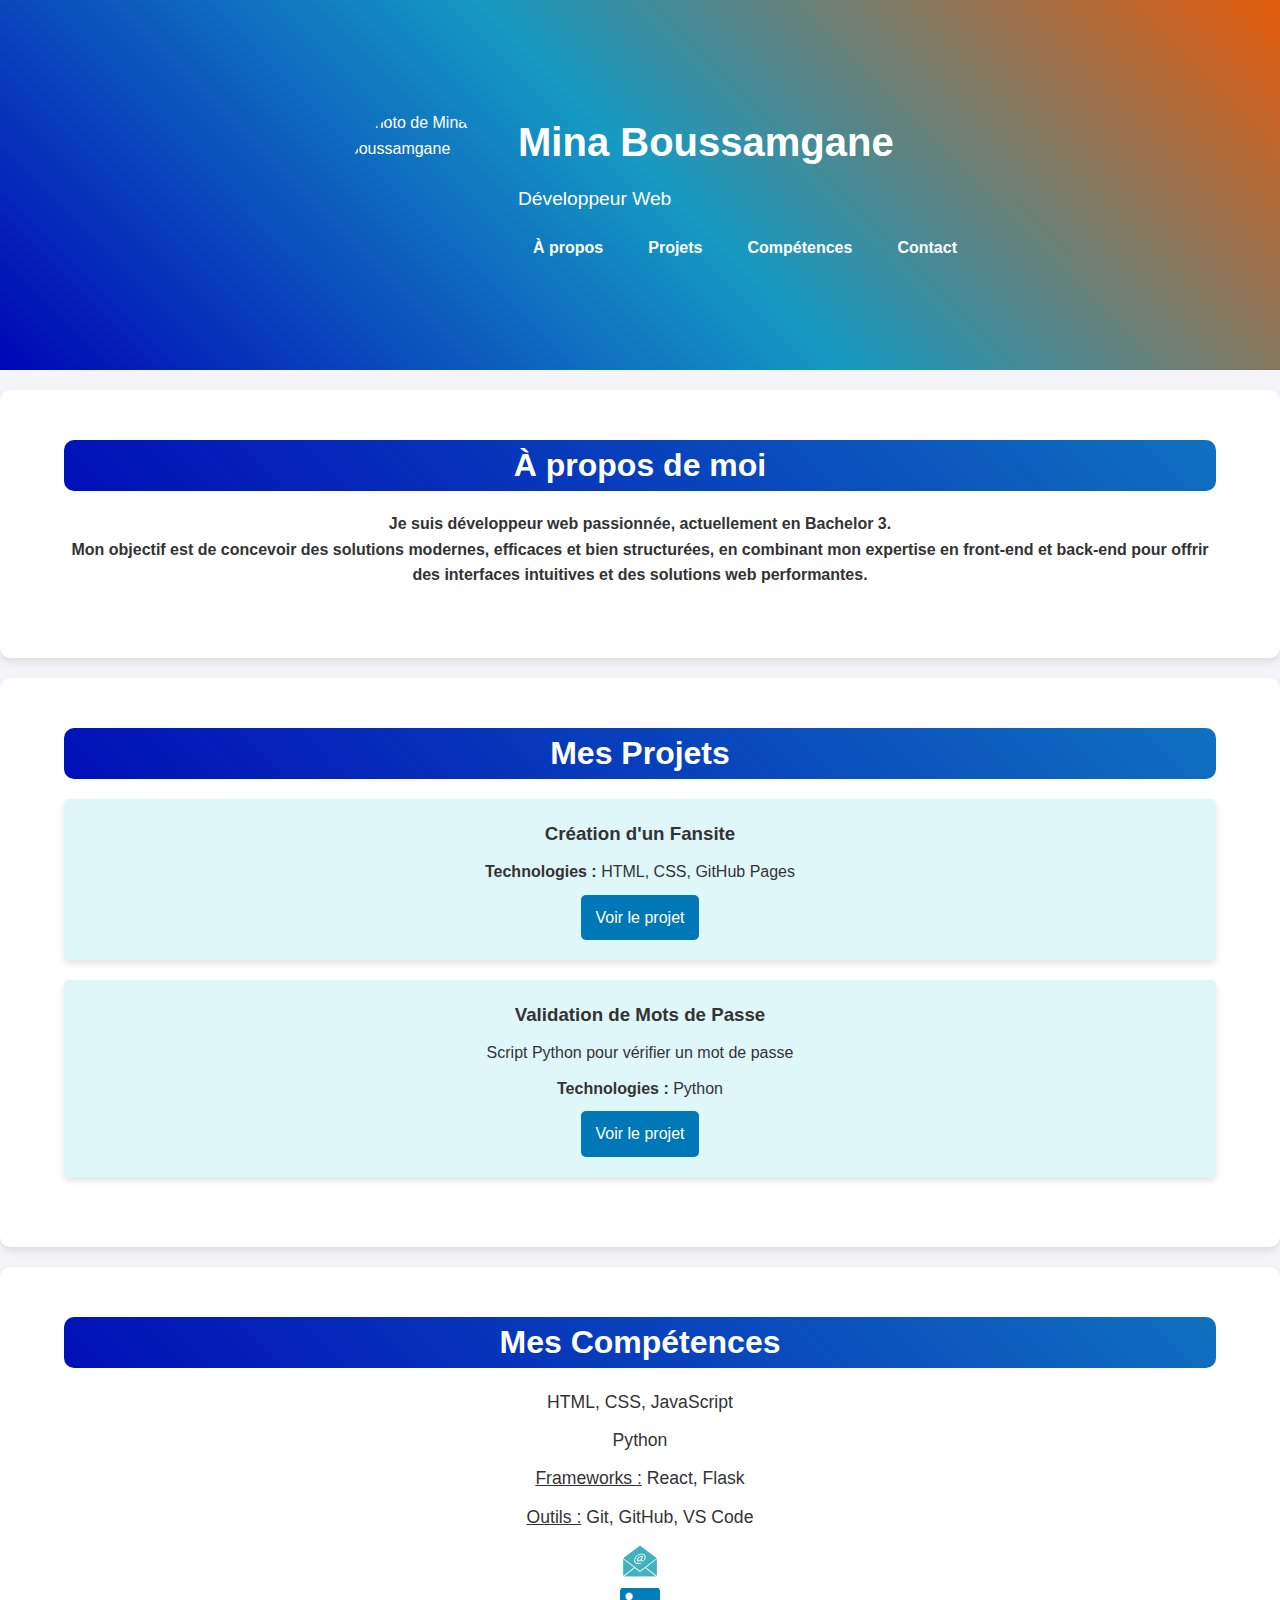
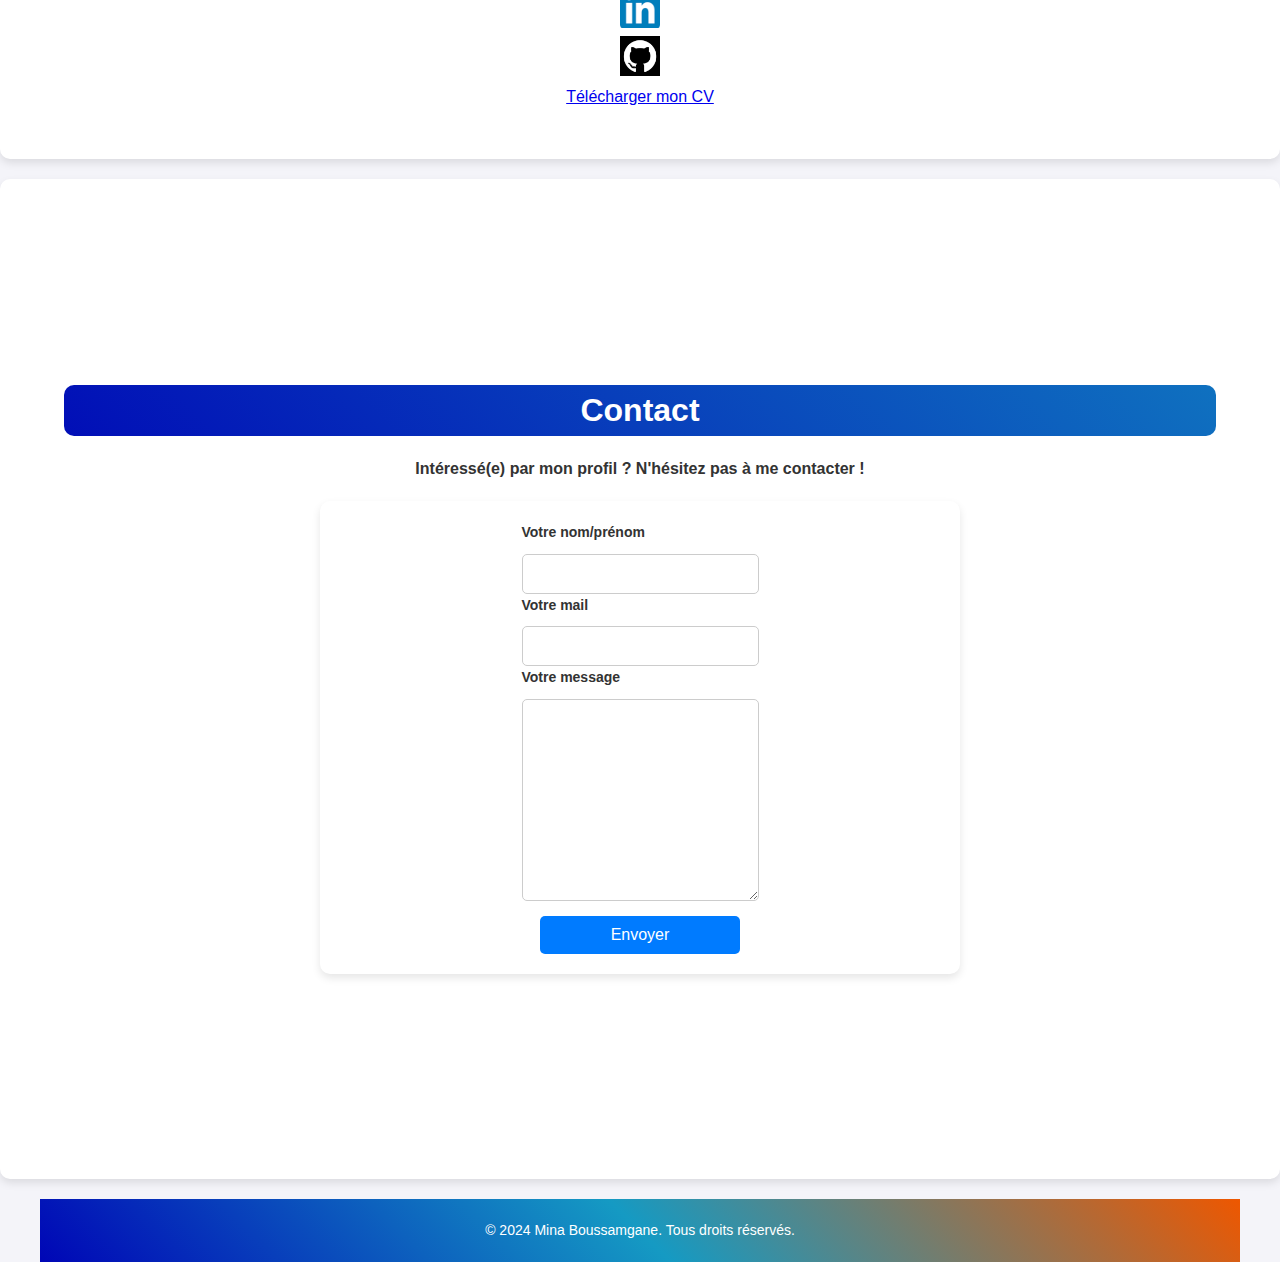
==== index.html @ f9535f35 "mise à jour" ====
<!DOCTYPE html>
<html lang="fr">
<head>
    <meta charset="UTF-8">
    <meta name="viewport" content="width=device-width, initial-scale=1.0">
    <meta name="description" content="Portfolio de Mina Boussamgane, développeur web passionnée. Découvrez mes projets, compétences et contactez-moi.">
    <meta name="keywords" content="Mina Boussamgane, développeur web, portfolio, projets web, compétences web, HTML, CSS, JavaScript, React">
    <meta name="author" content="Mina Boussamgane">
    <meta name="google-site-verification" content="WD7Ny2zd2gNu_UgJrAreuQekFYRZ23fLnbnci4D6fC8" />
    <title>Portfolio de Mina Boussamgane - développeur Web</title>
    <link rel="stylesheet" href="portfolio.css">
</head>
<body>
    <header class="banner">
        <div class="header-content">
            <img src="photo toon me 2.jpg" alt="Photo de Mina Boussamgane" class="profile-photo">
            <div class="header-text">
                <h1>Mina Boussamgane</h1>
                <p>Développeur Web</p>
                <nav>
                    <ul>
                        <li><a href="#about">À propos</a></li>
                        <li><a href="#projects">Projets</a></li>
                        <li><a href="#skills">Compétences</a></li>
                        <li><a href="#contact">Contact</a></li>
                    </ul>
                </nav>
            </div>
        </div>
    </header>

    <main>
        <section id="about" class="section">
            <div class="container">
                <h2>À propos de moi</h2>
                <p><b>Je suis développeur web passionnée, actuellement en Bachelor 3.</br> Mon objectif est de concevoir des solutions modernes, efficaces et bien structurées, en combinant mon expertise en front-end et back-end pour offrir des interfaces intuitives et des solutions web performantes.</b></p>
            </div>
        </section>

        <section id="projects" class="section">
            <div class="container">
                <h2>Mes Projets</h2>
                <div class="project">
                    <h3>Création d'un Fansite</h3>
                    <p><strong>Technologies :</strong> HTML, CSS, GitHub Pages</p>
                    <a href="https://github.com/Ry4s/Destiny-s-Child" target="_blank">Voir le projet</a>
                </div>
                <div class="project">
                    <h3>Validation de Mots de Passe</h3>
                    <p>Script Python pour vérifier un mot de passe</p>
                    <p><strong>Technologies :</strong> Python</p>
                    <a href="https://github.com/Mine2R/Password" target="_blank">Voir le projet</a>
                </div>
            </div>
        </section>

        <section id="skills" class="section">
            <div class="container">
                <h2>Mes Compétences</h2>
                <ul>
                    <li>HTML, CSS, JavaScript</li>
                    <li>Python</li>
                    <li><u>Frameworks :</u> React, Flask</li>
                    <li><u>Outils :</u> Git, GitHub, VS Code</li>
                </ul>
                <div class="contact-links">
                    <a href="mailto:m.boussamgane@gmail.com"><img src="mail.jpg" alt="Email" style="width: 40px; height: 40px;"></a><br>
                    <a href="https://www.linkedin.com/in/mina-boussamgane" target="_blank"><img src="linkedin.png" alt="LinkedIn" style="width: 40px; height: 40px;"></a><br>
                    <a href="https://github.com/Mine2R" target="_blank"><img src="githup.png" alt="GitHub" style="width: 40px; height: 40px;"></a><br>
                    <a href="CV.pdf" download>Télécharger mon CV</a>
                </div>
            </div>
        </section>

        <section id="contact" class="contact section">
            <div class="container section-title" data-aos="fade-up">
                <h2>Contact</h2>
                <p><b>Intéressé(e) par mon profil ? N'hésitez pas à me contacter !</b></p>
            </div>
            <div class="container" data-aos="fade-up" data-aos-delay="100">
                <div class="formulaire">
                    <form action="https://formspree.io/f/xrbekaan" method="POST" class="form" data-aos="fade-up" data-aos-delay="200">
                        <div class="name">
                            <label for="name-field">Votre nom/prénom</label>
                            <input type="text" name="name" id="name-field" class="form-control" required>
                        </div>
                        <div class="mail">
                            <label for="email-field">Votre mail</label>
                            <input type="email" class="form-control" name="email" id="email-field" required>
                        </div>
                        <div class="message">
                            <label for="message-field">Votre message</label>
                            <textarea class="form-control" name="message" rows="10" id="message-field" required></textarea>
                        </div>
                        <button type="submit">Envoyer</button>
                    </form>
                    
                </div>
            </div>
        </section>
    </main>

    <footer>
        <div class="container">
            <p>&copy; 2024 Mina Boussamgane. Tous droits réservés.</p>
        </div>
    </footer>
</body>
</html>
---- portfolio.css ----
body, h1, h2, h3, p, ul, li, a {
    margin: 0;
    padding: 0;
    box-sizing: border-box;
}


h2 {
    color: #fff;
    z-index: 9;
}

body {
    font-family: 'Franklin Gothic Medium', 'Arial Narrow', Arial, sans-serif;
    line-height: 1.6;
    background-color: #f4f4f9;
    color: #333;
    text-align: center;
}

.container {
    width: 90%;
    max-width: 1200px;
    margin: 0 auto;
}

.banner {
    background: linear-gradient(45deg, #0006b6, #159ac3, #ee5700);
    color: #fff;
    padding: 50px 20px;
    text-align: center;
    width: 100%;
    height: 30vh;
    display: flex;
    justify-content: center;
    align-items: center;
}

.header-content {
    display: flex;
    align-items: center;
    gap: 20px;
    text-align: left;
}

.profile-photo {
    border-radius: 50%;
    width: 150px;
    height: 150px;
    object-fit: cover;
}

.header-text {
    text-align: left;
}

header h1 {
    font-size: 2.5rem;
    margin-bottom: 10px;
}

header p {
    font-size: 1.2rem;
    margin-bottom: 20px;
}

header nav ul {
    list-style: none;
    display: flex;
    justify-content: center;
    gap: 15px;
    margin-top: 20px;
}

header nav ul li a {
    text-decoration: none;
    color: #fff;
    font-weight: bold;
    padding: 5px 15px;
    transition: background-color 0.3s ease-in-out;
}

header nav ul li a:hover {
    background-color: rgba(0, 0, 0, 0.5);
    border-radius: 5px;
}

.section {
    padding: 50px 0;
    background-color: #fff;
    margin: 20px 0;
    border-radius: 10px;
    box-shadow: 0 4px 8px rgba(0, 0, 0, 0.1);
}

.section h2 {
    text-align: center;
    margin-bottom: 20px;
    font-size: 2rem;
    background: linear-gradient(45deg, #0006b6, #159ac3, #ee5700);
    background-size: 300% 300%;
    animation: gradient-animation 4s ease infinite;
    --webkit-background-clip: text;
    border-radius: 10px;
}

@keyframes gradient-animation {
    0% { background-position: 0% 50%; }
    50% { background-position: 100% 50%; }
    100% { background-position: 0% 50%; }
}

.section p {
    text-align: center;
    margin-bottom: 20px;
}

.section ul {
    list-style: none;
    padding: 0 20px;
    text-align: center;
}

.section ul li {
    margin: 10px 0;
    font-size: 1.1rem;
}

.project {
    background-color: #e0f7fa;
    padding: 20px;
    margin: 20px 0;
    border-radius: 5px;
    box-shadow: 0 4px 6px rgba(0, 0, 0, 0.1);
    transition: transform 0.3s ease-in-out, box-shadow 0.3s ease-in-out;
}

.project:hover {
    transform: translateY(-10px);
    box-shadow: 0 8px 15px rgba(0, 0, 0, 0.2);
}

.project h3 {
    margin-bottom: 10px;
}

.project p {
    margin-bottom: 10px;
}

.project a {
    display: inline-block;
    padding: 10px 15px;
    background: #0077b6;
    color: #fff;
    border-radius: 5px;
    text-decoration: none;
    transition: background 0.3s ease-in-out;
}

.project a:hover {
    background: #023e8a;
}

#contact {
    display: flex;
    flex-direction: column;
    justify-content: center;
    align-items: center;
    height: 100vh;
    text-align: center;
}

#contact-links {
    color: #023e8a;
}

.formulaire {
    display: flex;
    flex-direction: column;
    justify-content: center;
    align-items: center;
    gap: 20px;
    padding: 20px;
    background-color: #fff;
    border-radius: 10px;
    box-shadow: 0 4px 8px rgba(0, 0, 0, 0.1);
    width: 100%;
    max-width: 600px;
    margin: 0 auto;
}

.formulaire div {
    display: flex;
    flex-direction: column;
    width: 100%;
}

.formulaire input,
.formulaire textarea {
    width: 100%;
    padding: 10px;
    border: 1px solid #ccc;
    border-radius: 5px;
    font-size: 16px;
    margin-top: 5px;
    box-sizing: border-box;
}

.formulaire label {
    font-size: 14px;
    font-weight: bold;
    margin-bottom: 5px;
    text-align: left;
    width: 100%;
}

button[type="submit"] {
    display: inline-block;
    padding: 10px 20px;
    font-size: 16px;
    color: #fff;
    background-color: #007bff;
    border: none;
    border-radius: 5px;
    cursor: pointer;
    transition: background-color 0.3s;
    width: 100%;
    max-width: 200px;
    margin-top: 15px;
}

button[type="submit"]:hover {
    background-color: #0056b3;
}

footer {
    background: linear-gradient(45deg, #0006b6, #159ac3, #ee5700);
    padding: 20px 0;
    text-align: center;
    bottom: 0;
    width: 100%;
    max-width: 1200px;
    margin: 0 auto;
}

footer p {
    margin: 0;
    font-size: 14px;
    color: #fff;
    border-radius: 5px;
}

@media (max-width: 768px) {
    .banner {
        height: auto;
        padding: 30px 20px;
    }

    header h1 {
        font-size: 2rem;
    }

    .profile-photo {
        width: 100px;
        height: 100px;
    }

    .project {
        padding: 10px;
    }

    header nav ul {
        flex-direction: column;
        gap: 10px;
    }

    .header-content {
        flex-direction: column;
        text-align: center;
    }
}
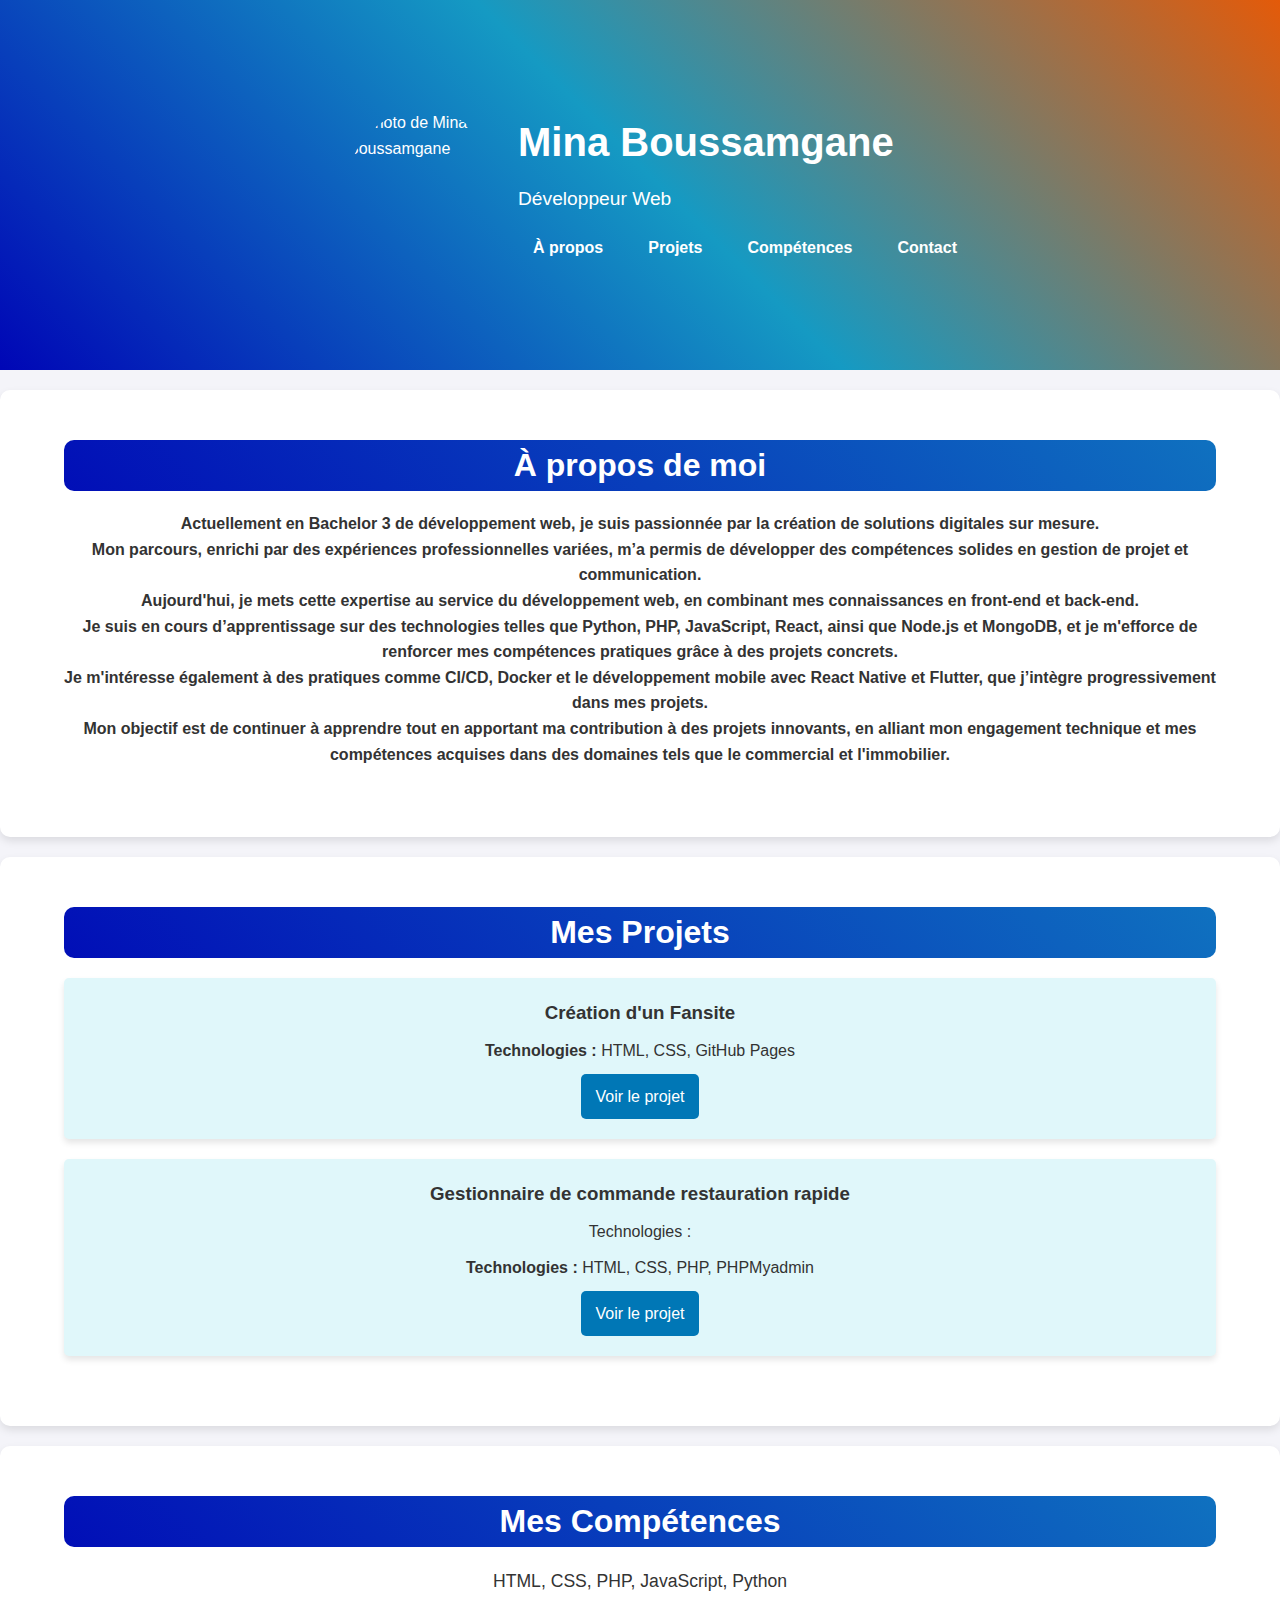
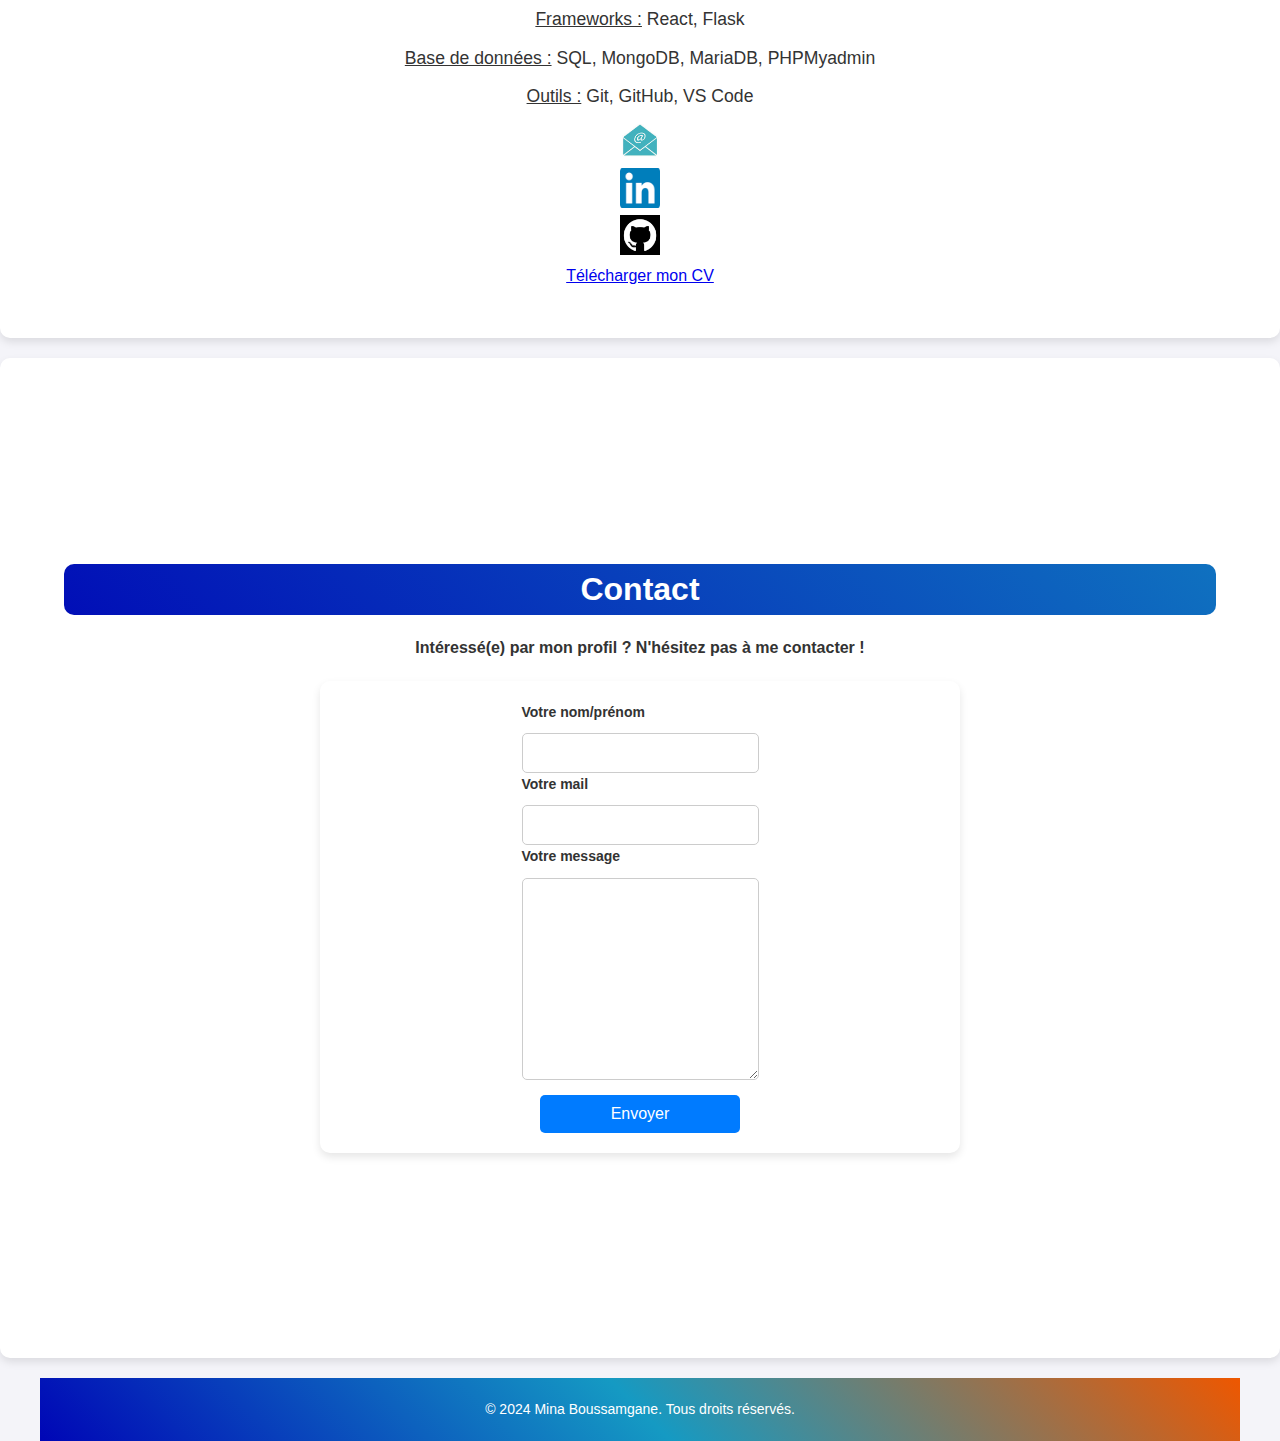
==== commit ffb55d4f: "Mise à jour modif apporté" ====
--- a/index.html
+++ b/index.html
@@ -33,7 +33,11 @@
         <section id="about" class="section">
             <div class="container">
                 <h2>À propos de moi</h2>
-                <p><b>Je suis développeur web passionnée, actuellement en Bachelor 3.</br> Mon objectif est de concevoir des solutions modernes, efficaces et bien structurées, en combinant mon expertise en front-end et back-end pour offrir des interfaces intuitives et des solutions web performantes.</b></p>
+                <p><b>Actuellement en Bachelor 3 de développement web, je suis passionnée par la création de solutions digitales sur mesure.</br> Mon parcours, enrichi par des expériences professionnelles variées, m’a permis de développer des compétences solides en gestion de projet et communication.</br> Aujourd'hui, je mets cette expertise au service du développement web, en combinant mes connaissances en front-end et back-end.</br>
+
+                    Je suis en cours d’apprentissage sur des technologies telles que Python, PHP, JavaScript, React, ainsi que Node.js et MongoDB, et je m'efforce de renforcer mes compétences pratiques grâce à des projets concrets.</br> Je m'intéresse également à des pratiques comme CI/CD, Docker et le développement mobile avec React Native et Flutter, que j’intègre progressivement dans mes projets.</br>
+                    
+                    Mon objectif est de continuer à apprendre tout en apportant ma contribution à des projets innovants, en alliant mon engagement technique et mes compétences acquises dans des domaines tels que le commercial et l'immobilier.</br></b></p>
             </div>
         </section>
 
@@ -46,10 +50,10 @@
                     <a href="https://github.com/Ry4s/Destiny-s-Child" target="_blank">Voir le projet</a>
                 </div>
                 <div class="project">
-                    <h3>Validation de Mots de Passe</h3>
-                    <p>Script Python pour vérifier un mot de passe</p>
-                    <p><strong>Technologies :</strong> Python</p>
-                    <a href="https://github.com/Mine2R/Password" target="_blank">Voir le projet</a>
+                    <h3>Gestionnaire de commande restauration rapide</h3>
+                    <p>Technologies :</p>
+                    <p><strong>Technologies :</strong> HTML, CSS, PHP, PHPMyadmin</p>
+                    <a href="https://github.com/Dylan-Troude/Gestionnaire-de-menu" target="_blank">Voir le projet</a>
                 </div>
             </div>
         </section>
@@ -58,16 +62,16 @@
             <div class="container">
                 <h2>Mes Compétences</h2>
                 <ul>
-                    <li>HTML, CSS, JavaScript</li>
-                    <li>Python</li>
+                    <li>HTML, CSS, PHP, JavaScript, Python</li>
                     <li><u>Frameworks :</u> React, Flask</li>
+                    <li><u>Base de données :</u> SQL, MongoDB, MariaDB, PHPMyadmin</li>
                     <li><u>Outils :</u> Git, GitHub, VS Code</li>
                 </ul>
                 <div class="contact-links">
                     <a href="mailto:m.boussamgane@gmail.com"><img src="mail.jpg" alt="Email" style="width: 40px; height: 40px;"></a><br>
                     <a href="https://www.linkedin.com/in/mina-boussamgane" target="_blank"><img src="linkedin.png" alt="LinkedIn" style="width: 40px; height: 40px;"></a><br>
                     <a href="https://github.com/Mine2R" target="_blank"><img src="githup.png" alt="GitHub" style="width: 40px; height: 40px;"></a><br>
-                    <a href="CV.pdf" download>Télécharger mon CV</a>
+                    <a href="CV Mina B.pdf" download>Télécharger mon CV</a>
                 </div>
             </div>
         </section>
@@ -106,4 +110,7 @@
         </div>
     </footer>
 </body>
-</html>+</html> 
+
+
+
--- a/portfolio.css
+++ b/portfolio.css
@@ -280,3 +280,5 @@
         text-align: center;
     }
 }
+
+
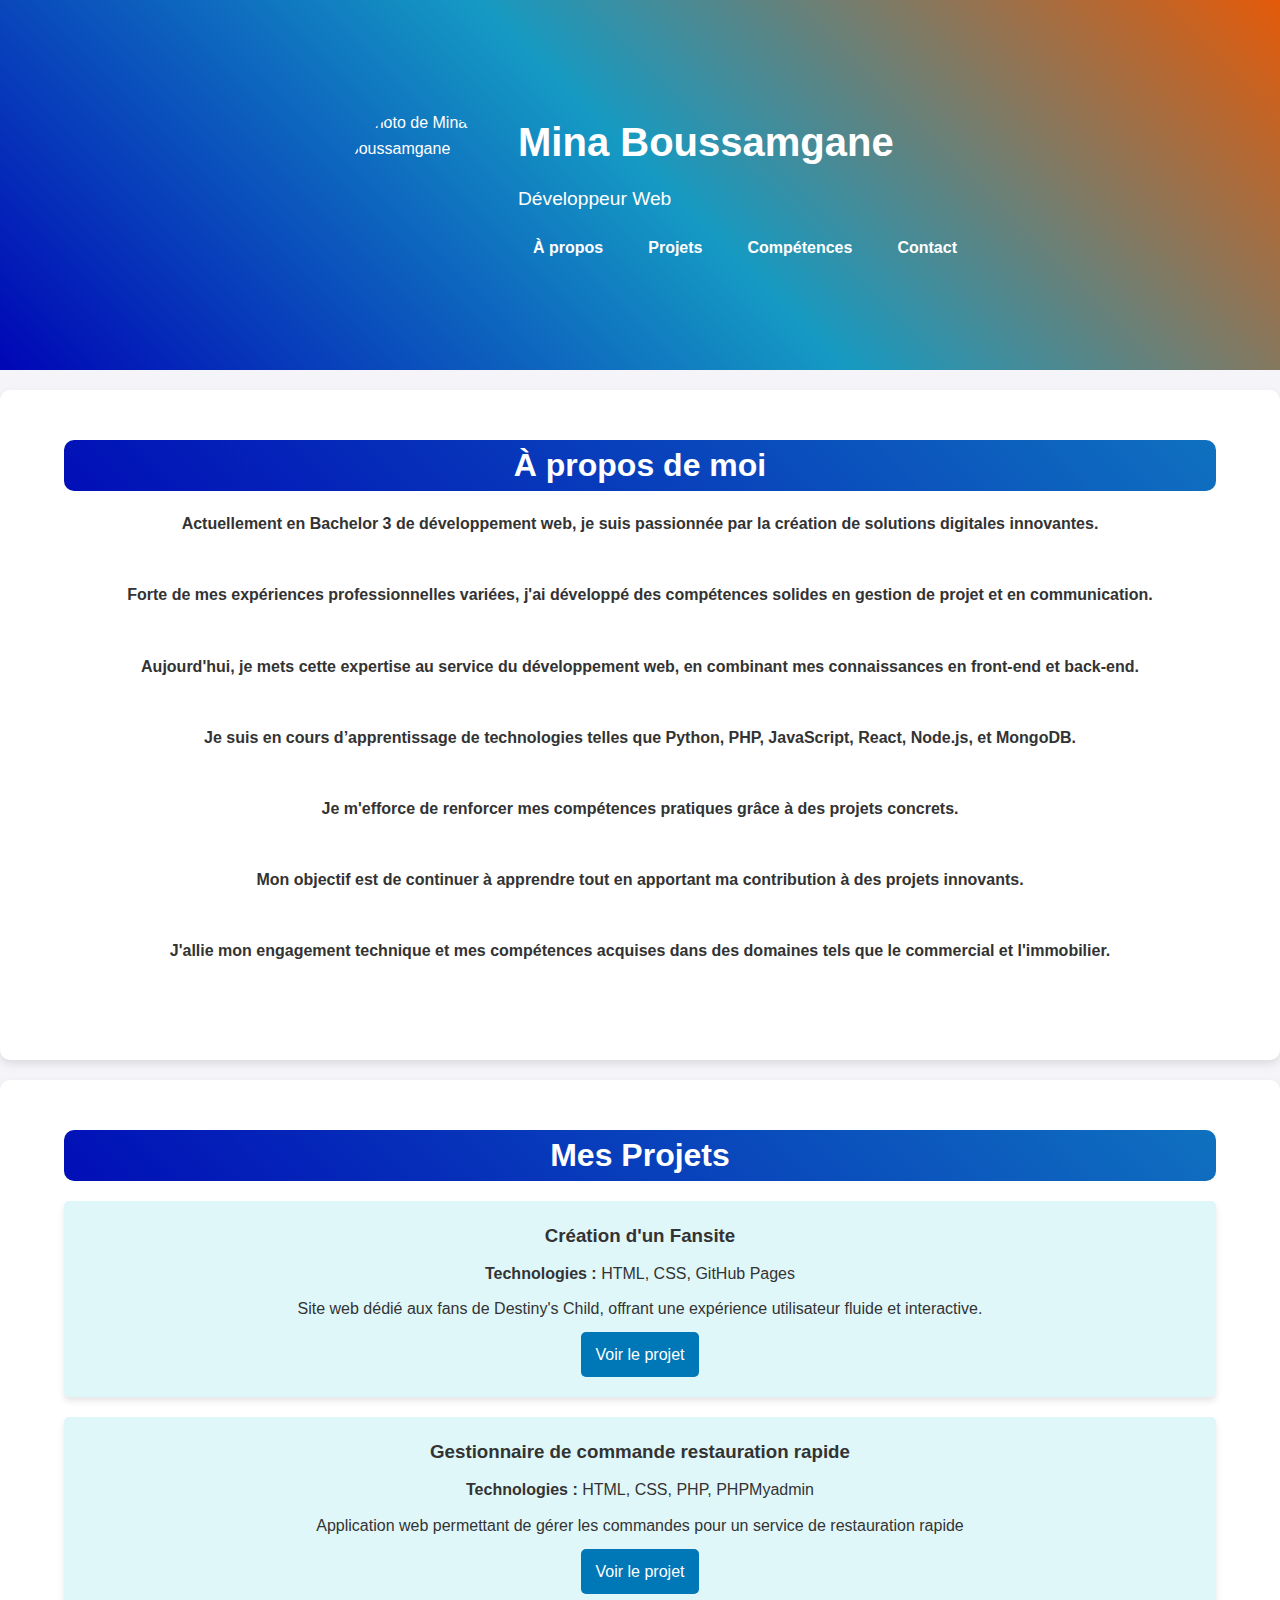
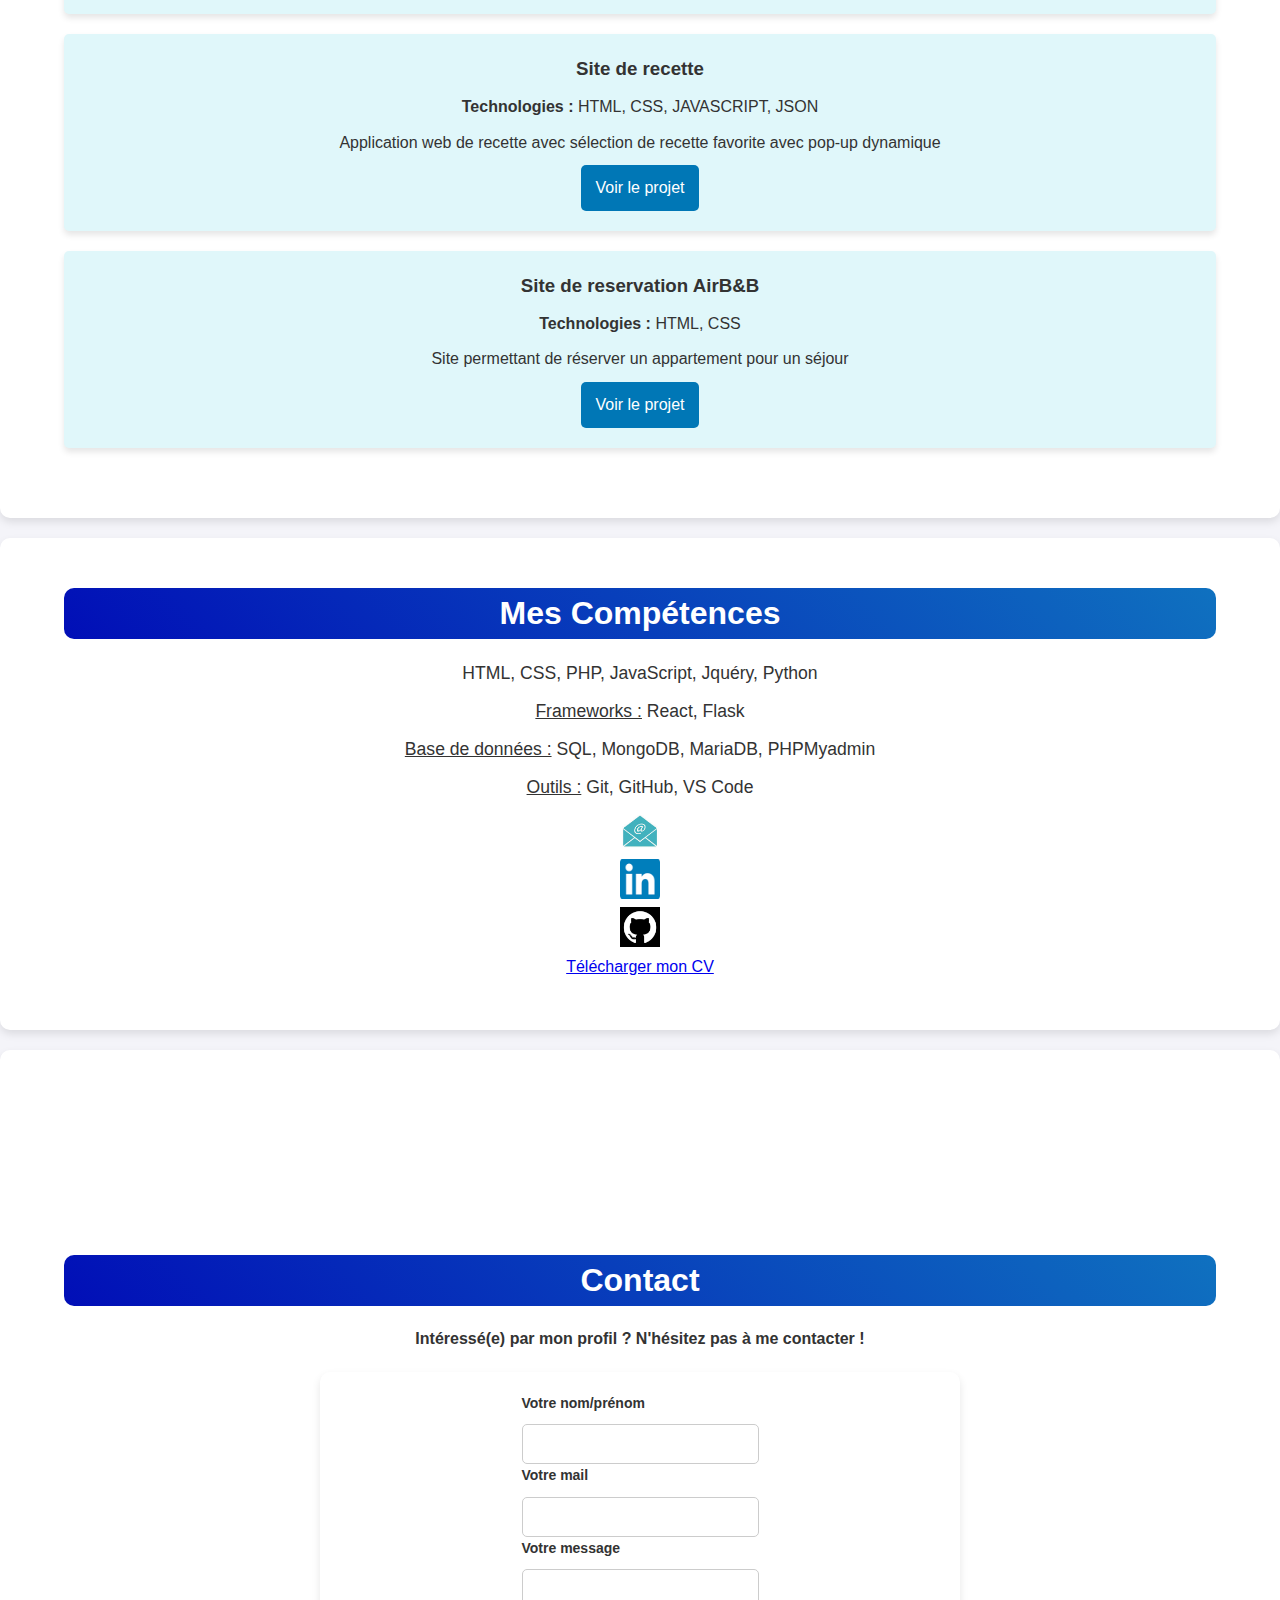
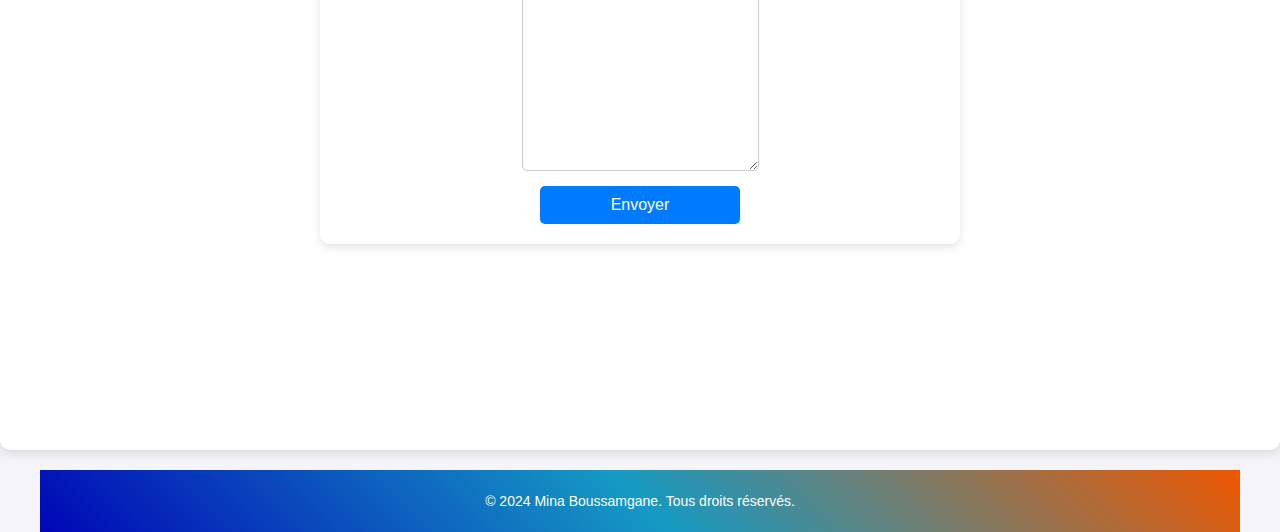
==== commit 267e0721: "Mise à jour" ====
--- a/index.html
+++ b/index.html
@@ -33,11 +33,13 @@
         <section id="about" class="section">
             <div class="container">
                 <h2>À propos de moi</h2>
-                <p><b>Actuellement en Bachelor 3 de développement web, je suis passionnée par la création de solutions digitales sur mesure.</br> Mon parcours, enrichi par des expériences professionnelles variées, m’a permis de développer des compétences solides en gestion de projet et communication.</br> Aujourd'hui, je mets cette expertise au service du développement web, en combinant mes connaissances en front-end et back-end.</br>
-
-                    Je suis en cours d’apprentissage sur des technologies telles que Python, PHP, JavaScript, React, ainsi que Node.js et MongoDB, et je m'efforce de renforcer mes compétences pratiques grâce à des projets concrets.</br> Je m'intéresse également à des pratiques comme CI/CD, Docker et le développement mobile avec React Native et Flutter, que j’intègre progressivement dans mes projets.</br>
-                    
-                    Mon objectif est de continuer à apprendre tout en apportant ma contribution à des projets innovants, en alliant mon engagement technique et mes compétences acquises dans des domaines tels que le commercial et l'immobilier.</br></b></p>
+                    <b><p>Actuellement en Bachelor 3 de développement web, je suis passionnée par la création de solutions digitales innovantes.</p></br> 
+                    <p>Forte de mes expériences professionnelles variées, j'ai développé des compétences solides en gestion de projet et en communication.</p></br> 
+                    <p>Aujourd'hui, je mets cette expertise au service du développement web, en combinant mes connaissances en front-end et back-end.</p></br>
+                    <p>Je suis en cours d’apprentissage de technologies telles que Python, PHP, JavaScript, React, Node.js, et MongoDB.</p></br>
+                    <p>Je m'efforce de renforcer mes compétences pratiques grâce à des projets concrets.</p></br>
+                    <p>Mon objectif est de continuer à apprendre tout en apportant ma contribution à des projets innovants.</p></br>
+                    <p>J'allie mon engagement technique et mes compétences acquises dans des domaines tels que le commercial et l'immobilier.</p></br></b>
             </div>
         </section>
 
@@ -47,13 +49,26 @@
                 <div class="project">
                     <h3>Création d'un Fansite</h3>
                     <p><strong>Technologies :</strong> HTML, CSS, GitHub Pages</p>
+                    <p>Site web dédié aux fans de Destiny's Child, offrant une expérience utilisateur fluide et interactive.</p>
                     <a href="https://github.com/Ry4s/Destiny-s-Child" target="_blank">Voir le projet</a>
                 </div>
                 <div class="project">
                     <h3>Gestionnaire de commande restauration rapide</h3>
-                    <p>Technologies :</p>
                     <p><strong>Technologies :</strong> HTML, CSS, PHP, PHPMyadmin</p>
+                    <p>Application web permettant de gérer les commandes pour un service de restauration rapide</p>
                     <a href="https://github.com/Dylan-Troude/Gestionnaire-de-menu" target="_blank">Voir le projet</a>
+                </div>
+                <div class="project">
+                    <h3>Site de recette</h3>
+                    <p><strong>Technologies :</strong> HTML, CSS, JAVASCRIPT, JSON</p>
+                    <p>Application web de recette avec sélection de recette favorite avec pop-up dynamique</p>
+                    <a href="https://github.com/Dylan-Troude/happymeal.git" target="_blank">Voir le projet</a>
+                </div>
+                <div class="project">
+                    <h3>Site de reservation AirB&B</h3>
+                    <p><strong>Technologies :</strong> HTML, CSS</p>
+                    <p>Site permettant de réserver un appartement pour un séjour</p>
+                    <a href="https://github.com/Mine2R/AirBnB.git" target="_blank">Voir le projet</a>
                 </div>
             </div>
         </section>
@@ -62,7 +77,7 @@
             <div class="container">
                 <h2>Mes Compétences</h2>
                 <ul>
-                    <li>HTML, CSS, PHP, JavaScript, Python</li>
+                    <li>HTML, CSS, PHP, JavaScript, Jquéry, Python</li>
                     <li><u>Frameworks :</u> React, Flask</li>
                     <li><u>Base de données :</u> SQL, MongoDB, MariaDB, PHPMyadmin</li>
                     <li><u>Outils :</u> Git, GitHub, VS Code</li>
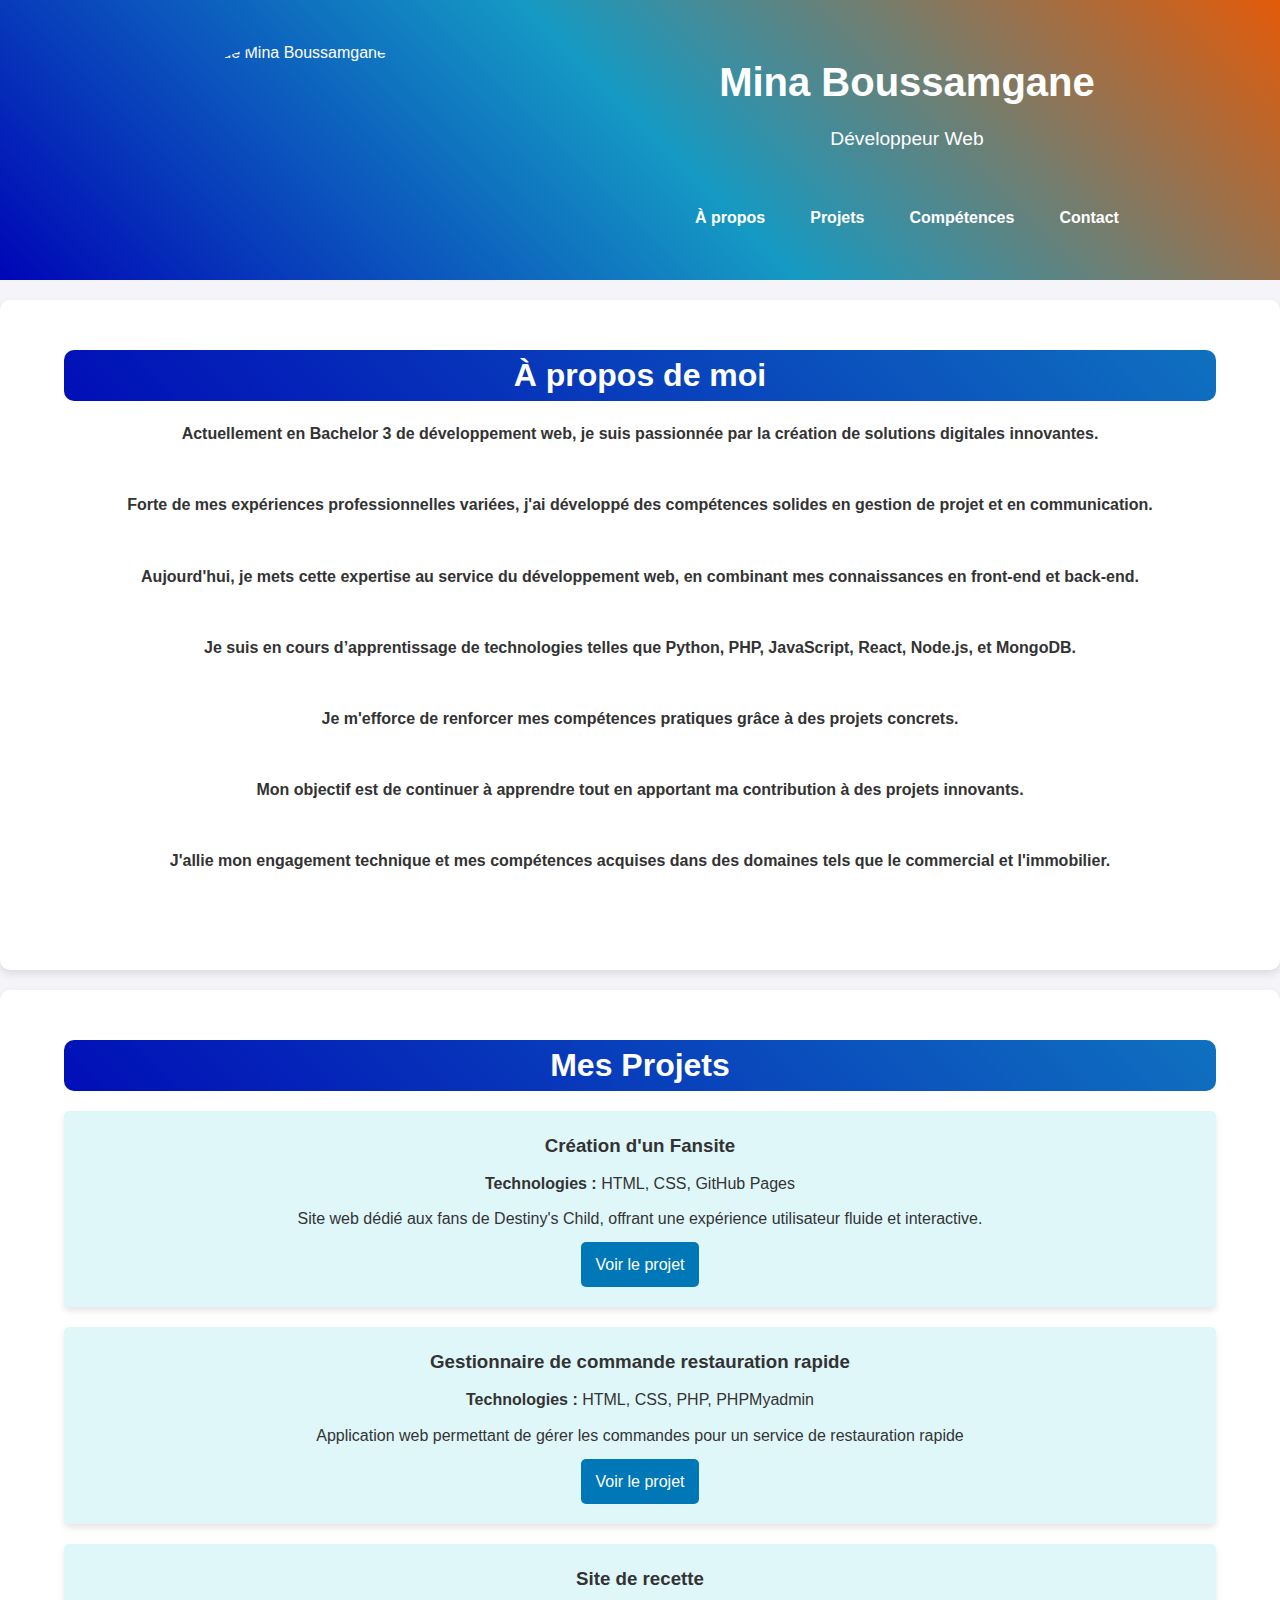
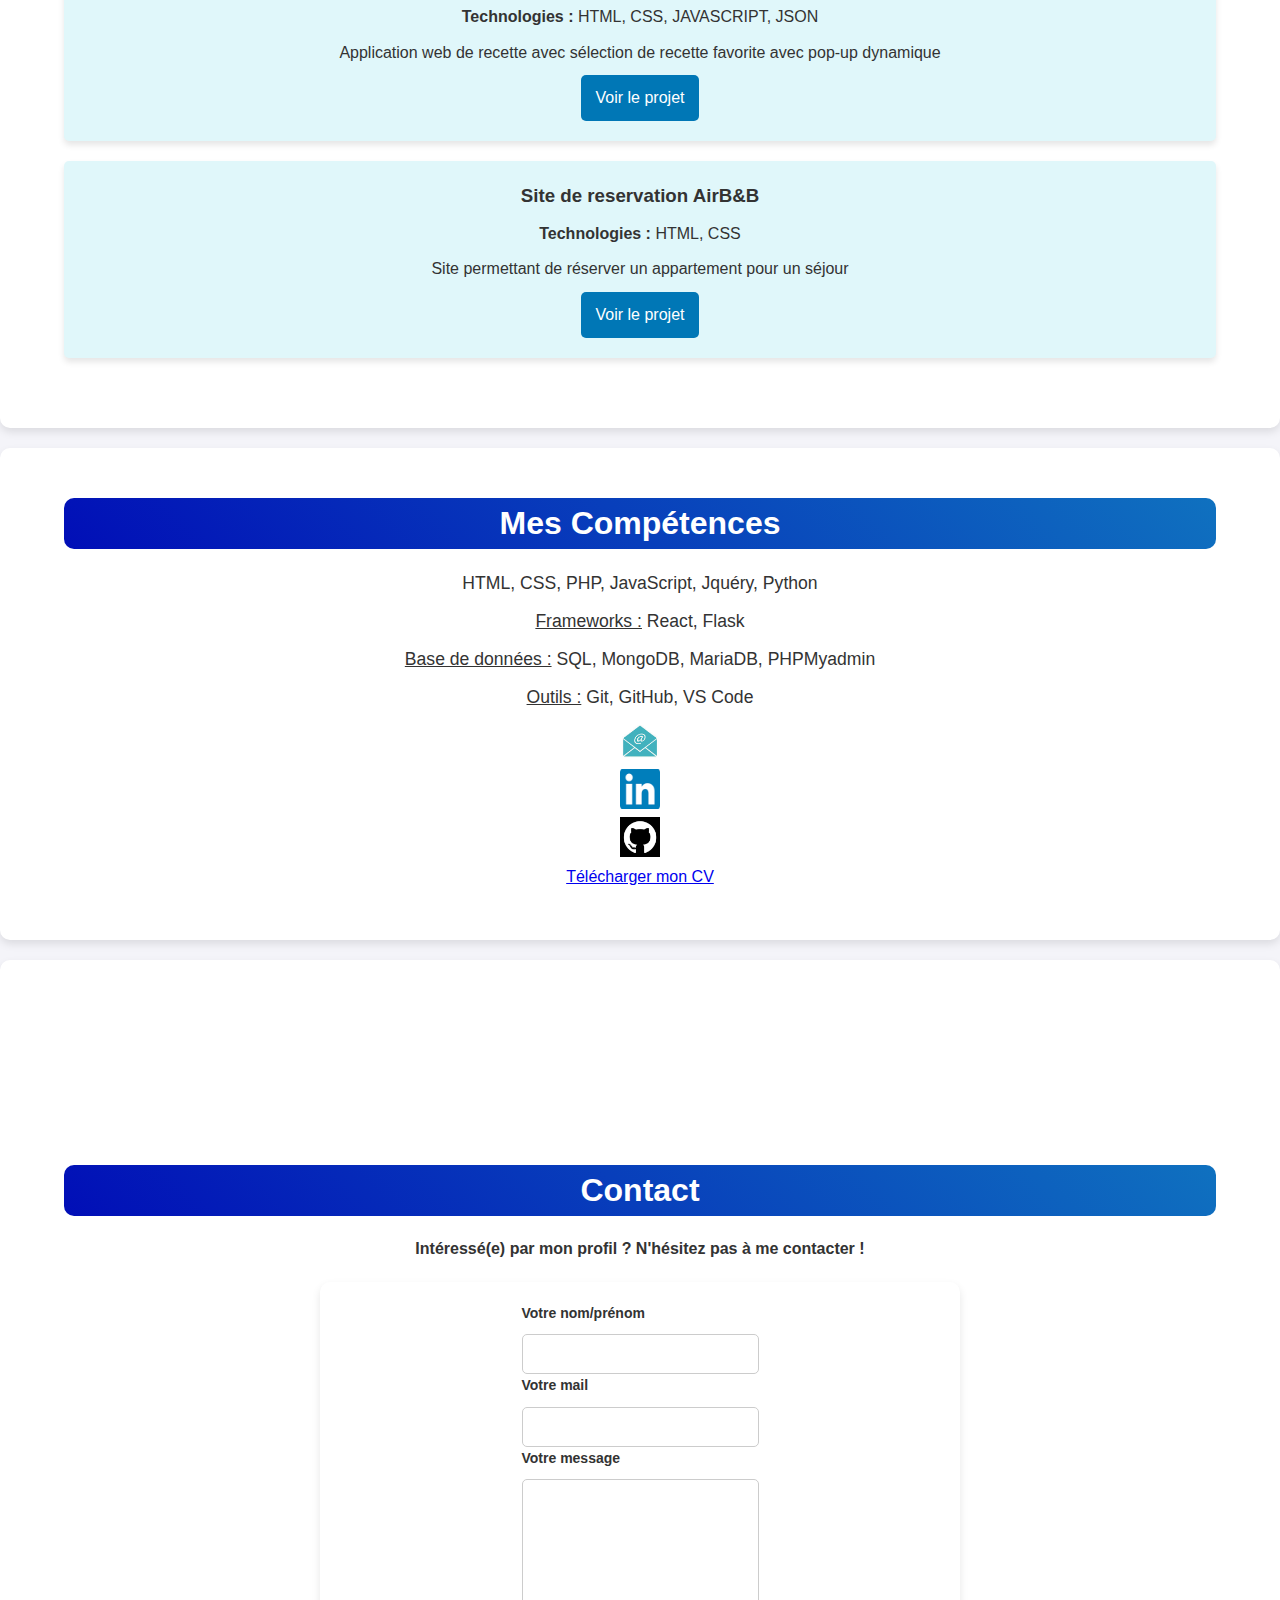
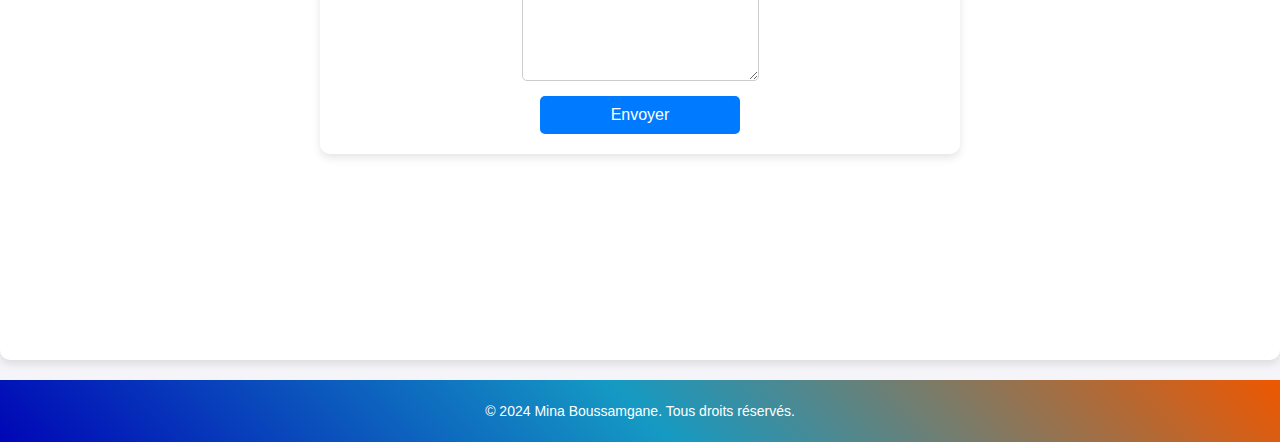
==== commit 6fede10b: "Mise à jour" ====
--- a/index.html
+++ b/index.html
@@ -124,6 +124,73 @@
             <p>&copy; 2024 Mina Boussamgane. Tous droits réservés.</p>
         </div>
     </footer>
+    <script>
+        document.addEventListener('scroll', function () {
+    const sections = document.querySelectorAll('.section');
+    const windowHeight = window.innerHeight;
+
+    sections.forEach(section => {
+        const sectionTop = section.getBoundingClientRect().top;
+
+        if (sectionTop < windowHeight - 150) {
+            section.classList.add('visible');
+        } else {
+            section.classList.remove('visible');
+        }
+    });
+});
+
+const scrollToTopButton = document.createElement('button');
+scrollToTopButton.innerText = '↑';
+scrollToTopButton.classList.add('scroll-to-top');
+document.body.appendChild(scrollToTopButton);
+
+window.addEventListener('scroll', () => {
+    if (window.scrollY > 300) {
+        scrollToTopButton.style.display = 'block';
+    } else {
+        scrollToTopButton.style.display = 'none';
+    }
+});
+
+scrollToTopButton.addEventListener('click', () => {
+    window.scrollTo({ top: 0, behavior: 'smooth' });
+});
+const projectLinks = document.querySelectorAll('.project a');
+projectLinks.forEach(link => {
+    link.addEventListener('mouseenter', () => {
+        link.style.transform = 'scale(1.1)';
+        link.style.transition = 'transform 0.3s ease';
+    });
+    link.addEventListener('mouseleave', () => {
+        link.style.transform = 'scale(1)';
+    });
+});
+const form = document.querySelector('form');
+form.addEventListener('submit', function(event) {
+    const nameField = document.getElementById('name-field');
+    const emailField = document.getElementById('email-field');
+    const messageField = document.getElementById('message-field');
+
+    if (!nameField.value || !emailField.value || !messageField.value) {
+        alert('Veuillez remplir tous les champs avant de soumettre.');
+        event.preventDefault();
+    }
+});
+const navLinks = document.querySelectorAll('nav a');
+navLinks.forEach(link => {
+    link.addEventListener('click', function(e) {
+        e.preventDefault();
+        const targetId = this.getAttribute('href').substring(1);
+        const targetSection = document.getElementById(targetId);
+
+        window.scrollTo({
+            top: targetSection.offsetTop - 60, // Ajuste le décalage si nécessaire
+            behavior: 'smooth'
+        });
+    });
+});
+</script>
 </body>
 </html> 
 
--- a/portfolio.css
+++ b/portfolio.css
@@ -3,7 +3,6 @@
     padding: 0;
     box-sizing: border-box;
 }
-
 
 h2 {
     color: #fff;
@@ -15,7 +14,7 @@
     line-height: 1.6;
     background-color: #f4f4f9;
     color: #333;
-    text-align: center;
+    text-align: center; 
 }
 
 .container {
@@ -30,7 +29,7 @@
     padding: 50px 20px;
     text-align: center;
     width: 100%;
-    height: 30vh;
+    height: 20vh; 
     display: flex;
     justify-content: center;
     align-items: center;
@@ -39,37 +38,48 @@
 .header-content {
     display: flex;
     align-items: center;
-    gap: 20px;
+    justify-content: flex-start; 
     text-align: left;
+    width: 100%;
+    max-width: 1000px;
+    margin: 0 auto;
 }
 
 .profile-photo {
     border-radius: 50%;
-    width: 150px;
-    height: 150px;
+    width: 300px;
+    height: 200px;
     object-fit: cover;
+    padding-right: 20%;
+    padding-left: 20%;
+    margin-left: -20%;
 }
 
 .header-text {
-    text-align: left;
+    text-align: center;
+    margin-left: 20px;
 }
 
 header h1 {
     font-size: 2.5rem;
     margin-bottom: 10px;
+    color: #fff;
+    text-align: center; 
 }
 
 header p {
     font-size: 1.2rem;
-    margin-bottom: 20px;
+    margin-bottom: 10px;
+    color: #fff; 
+    text-align: center; 
 }
 
 header nav ul {
     list-style: none;
     display: flex;
-    justify-content: center;
+    justify-content: center; 
     gap: 15px;
-    margin-top: 20px;
+    margin-top: 50px;
 }
 
 header nav ul li a {
@@ -102,6 +112,17 @@
     animation: gradient-animation 4s ease infinite;
     --webkit-background-clip: text;
     border-radius: 10px;
+}
+
+.section {
+    opacity: 1;
+    transform: translateY(0);
+    transition: opacity 0.6s ease-out, transform 0.6s ease-out;
+}
+
+.section.visible {
+    opacity: 1;
+    transform: translateY(0);
 }
 
 @keyframes gradient-animation {
@@ -234,14 +255,37 @@
     background-color: #0056b3;
 }
 
+.scroll-to-top {
+    position: fixed;
+    bottom: 20px;
+    right: 20px;
+    padding: 10px 15px;
+    font-size: 16px;
+    background-color: #007bff;
+    color: white;
+    border: none;
+    border-radius: 50%;
+    cursor: pointer;
+    display: none;
+    transition: 0.3s;
+}
+
+.scroll-to-top:hover {
+    background-color: #0056b3;
+}
+
+.project a {
+    transition: transform 0.3s ease;
+}
+
 footer {
     background: linear-gradient(45deg, #0006b6, #159ac3, #ee5700);
     padding: 20px 0;
     text-align: center;
     bottom: 0;
     width: 100%;
-    max-width: 1200px;
     margin: 0 auto;
+    position: relative;
 }
 
 footer p {
